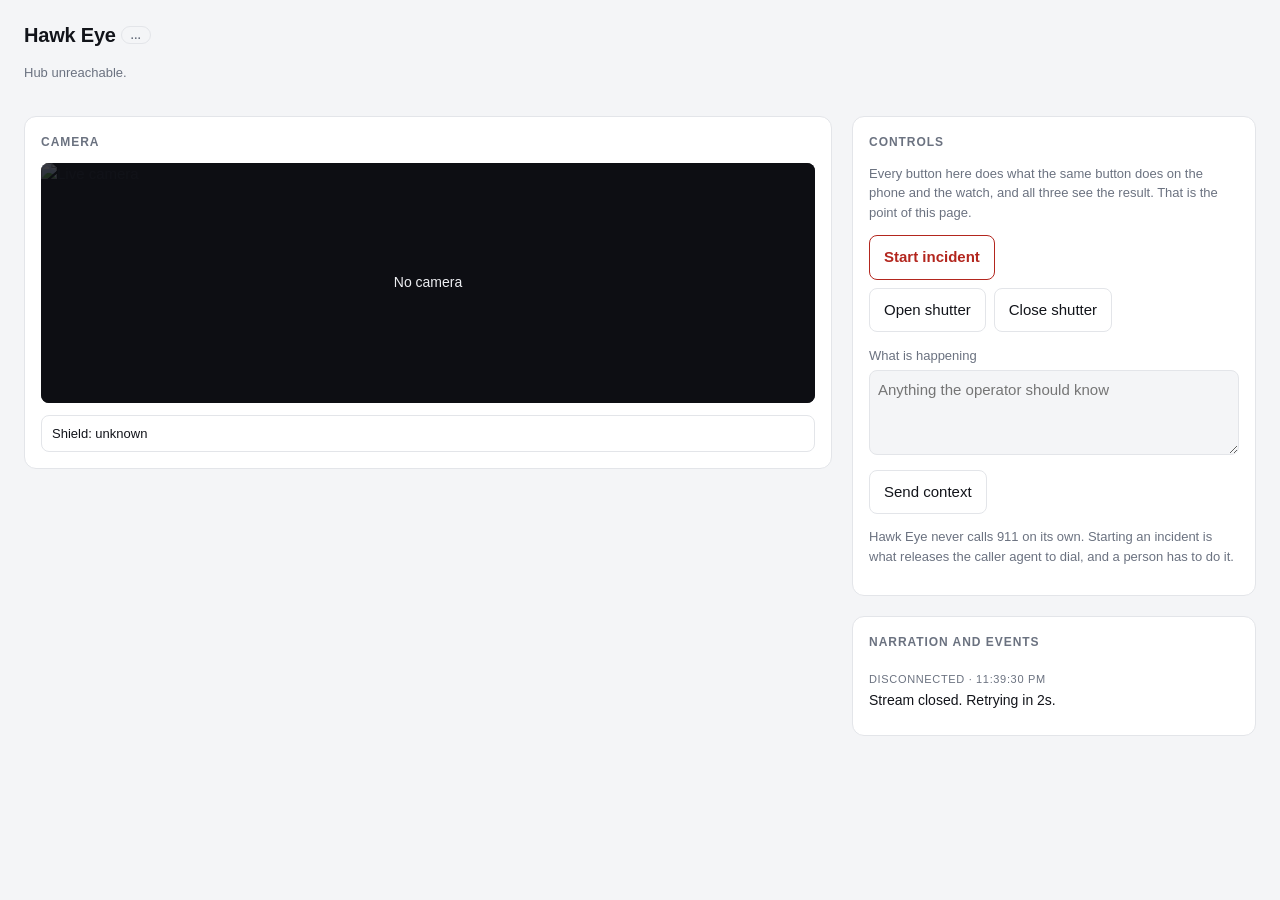
==== app/web/live/index.html @ d4b04316 "Speak the shutter's real protocol, and bind the grant to its own nonce The first cut posted a hand-b" ====
<!doctype html>
<html lang="en">
  <head>
    <meta charset="utf-8" />
    <meta name="viewport" content="width=device-width, initial-scale=1" />
    <title>Hawk Eye live</title>
    <link rel="stylesheet" href="live.css" />
  </head>
  <body>
    <header>
      <h1>Hawk Eye <span class="badge" id="mode">…</span></h1>
      <p id="hub" class="muted">Connecting…</p>
    </header>

    <main>
      <section class="feed">
        <h2>Camera</h2>
        <div class="frame">
          <!-- src is set by live.js rather than here, so the page can render
               its own unreachable state instead of a browser broken-image icon. -->
          <img id="camera" alt="Live camera" hidden />
          <div id="cameraOverlay" class="overlay">No camera</div>
        </div>
        <p id="cameraStatus" class="muted mono"></p>
        <p id="shield" class="shield">Shield: unknown</p>
      </section>

      <section class="controls">
        <h2>Controls</h2>
        <p class="muted">
          Every button here does what the same button does on the phone and the
          watch, and all three see the result. That is the point of this page.
        </p>
        <div class="row">
          <button id="startIncident" type="button" class="danger">Start incident</button>
        </div>
        <div class="row">
          <button id="openShutter" type="button">Open shutter</button>
          <button id="closeShutter" type="button">Close shutter</button>
        </div>
        <form id="contextForm">
          <label for="contextText">What is happening</label>
          <textarea
            id="contextText"
            rows="3"
            placeholder="Anything the operator should know"
          ></textarea>
          <button type="submit">Send context</button>
        </form>
        <p class="muted">
          Hawk Eye never calls 911 on its own. Starting an incident is what
          releases the caller agent to dial, and a person has to do it.
        </p>
      </section>

      <section class="stream">
        <h2>Narration and events</h2>
        <ul id="events"></ul>
      </section>
    </main>

    <script src="live.js"></script>
  </body>
</html>
---- app/web/live/live.css ----
/* Deliberately plain. This page is a control surface and a proof that the
   backend is shared; the phone is the designed one. */
:root {
  --ink: #12141a;
  --muted: #6b7280;
  --surface: #ffffff;
  --ground: #f4f5f7;
  --hairline: #e3e5e9;
  --danger: #b3261e;
  --ok: #1b7f4b;
}
@media (prefers-color-scheme: dark) {
  :root {
    --ink: #edeef2;
    --muted: #9aa1ad;
    --surface: #1a1d24;
    --ground: #101218;
    --hairline: #2a2e38;
    --danger: #f2b8b5;
    --ok: #6bd3a0;
  }
}
* { box-sizing: border-box; }
body {
  margin: 0;
  background: var(--ground);
  color: var(--ink);
  font: 15px/1.5 -apple-system, BlinkMacSystemFont, "Segoe UI", Roboto, sans-serif;
}
header { padding: 20px 24px 0; }
h1 { margin: 0 0 4px; font-size: 20px; letter-spacing: -0.01em; }
h2 {
  font-size: 12px; text-transform: uppercase; letter-spacing: 0.08em;
  color: var(--muted); margin: 0 0 12px;
}
.badge {
  font-size: 11px; text-transform: uppercase; letter-spacing: 0.06em;
  border: 1px solid var(--hairline); border-radius: 999px;
  padding: 2px 8px; color: var(--muted); vertical-align: 3px;
}
.muted { color: var(--muted); font-size: 13px; }
.mono { font-family: ui-monospace, SFMono-Regular, Menlo, monospace; font-size: 12px; }
main {
  display: grid;
  grid-template-columns: minmax(0, 2fr) minmax(300px, 1fr);
  gap: 20px;
  padding: 20px 24px 40px;
  align-items: start;
}
@media (max-width: 820px) { main { grid-template-columns: 1fr; } }
section {
  background: var(--surface);
  border: 1px solid var(--hairline);
  border-radius: 12px;
  padding: 16px;
}
.feed { grid-row: span 2; }
.frame {
  position: relative; border-radius: 8px; overflow: hidden;
  background: #000; min-height: 240px;
}
.frame img { width: 100%; display: block; }
/* A stale frame is dimmed and captioned rather than hidden. It is still a true
   statement about the last thing the camera saw; it is just not the room now. */
.frame img.stale { filter: grayscale(1) brightness(0.45); }
.overlay {
  position: absolute; inset: 0;
  display: grid; place-items: center;
  background: rgba(16, 18, 24, 0.82);
  color: #edeef2; font-size: 14px; text-align: center; padding: 24px;
}
.overlay[hidden] { display: none; }
.shield {
  margin: 12px 0 0; font-size: 13px; padding: 8px 10px;
  border: 1px solid var(--hairline); border-radius: 8px;
}
.shield.refused { border-color: var(--danger); color: var(--danger); font-weight: 600; }
.shield.open { border-color: var(--ok); color: var(--ok); }
.row { display: flex; gap: 8px; flex-wrap: wrap; margin-bottom: 8px; }
button {
  font: inherit; padding: 10px 14px; border-radius: 8px;
  border: 1px solid var(--hairline); background: var(--surface); color: var(--ink);
  cursor: pointer;
}
button:hover { border-color: var(--muted); }
button.danger { border-color: var(--danger); color: var(--danger); font-weight: 600; }
textarea {
  width: 100%; font: inherit; padding: 8px; border-radius: 8px;
  border: 1px solid var(--hairline); background: var(--ground); color: var(--ink);
  resize: vertical;
}
label { display: block; font-size: 13px; color: var(--muted); margin: 14px 0 4px; }
form button { margin-top: 8px; }
#events { list-style: none; margin: 0; padding: 0; max-height: 58vh; overflow-y: auto; }
#events li { padding: 8px 0; border-bottom: 1px solid var(--hairline); font-size: 14px; }
#events li:last-child { border-bottom: 0; }
#events .kind {
  color: var(--muted); font-size: 11px; text-transform: uppercase;
  letter-spacing: 0.06em; margin-bottom: 2px;
}
#events li.refusal { color: var(--danger); font-weight: 600; }
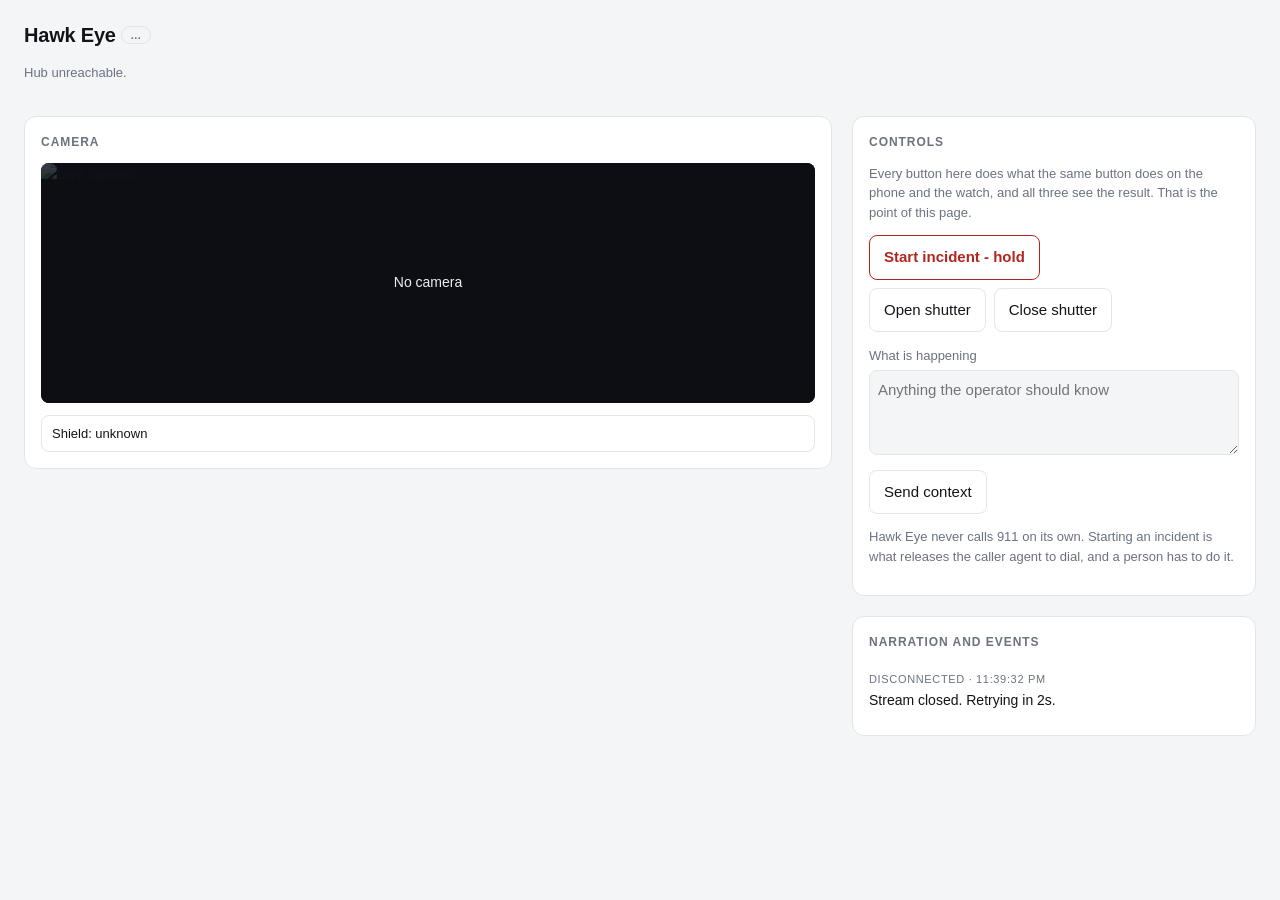
==== commit 689fae81: "Act on the review, and fix the drift its tests uncovered Fourteen findings, and four of them mattere" ====
--- a/app/web/live/index.html
+++ b/app/web/live/index.html
@@ -32,7 +32,9 @@
           watch, and all three see the result. That is the point of this page.
         </p>
         <div class="row">
-          <button id="startIncident" type="button" class="danger">Start incident</button>
+          <button id="startIncident" type="button" class="danger">
+            Start incident - hold
+          </button>
         </div>
         <div class="row">
           <button id="openShutter" type="button">Open shutter</button>
--- a/app/web/live/live.css
+++ b/app/web/live/live.css
@@ -83,7 +83,27 @@
   cursor: pointer;
 }
 button:hover { border-color: var(--muted); }
-button.danger { border-color: var(--danger); color: var(--danger); font-weight: 600; }
+button.danger {
+  border-color: var(--danger);
+  color: var(--danger);
+  font-weight: 600;
+  /* The hold fill. Progress is legible and release-to-cancel is discoverable
+     without instructions, which is the whole reason this is a hold and not a
+     confirm dialog. */
+  position: relative;
+  overflow: hidden;
+  --hold: 0%;
+}
+button.danger::after {
+  content: "";
+  position: absolute;
+  inset: 0 auto 0 0;
+  width: var(--hold);
+  background: var(--danger);
+  opacity: 0.18;
+  pointer-events: none;
+}
+button.danger.holding { border-width: 2px; }
 textarea {
   width: 100%; font: inherit; padding: 8px; border-radius: 8px;
   border: 1px solid var(--hairline); background: var(--ground); color: var(--ink);
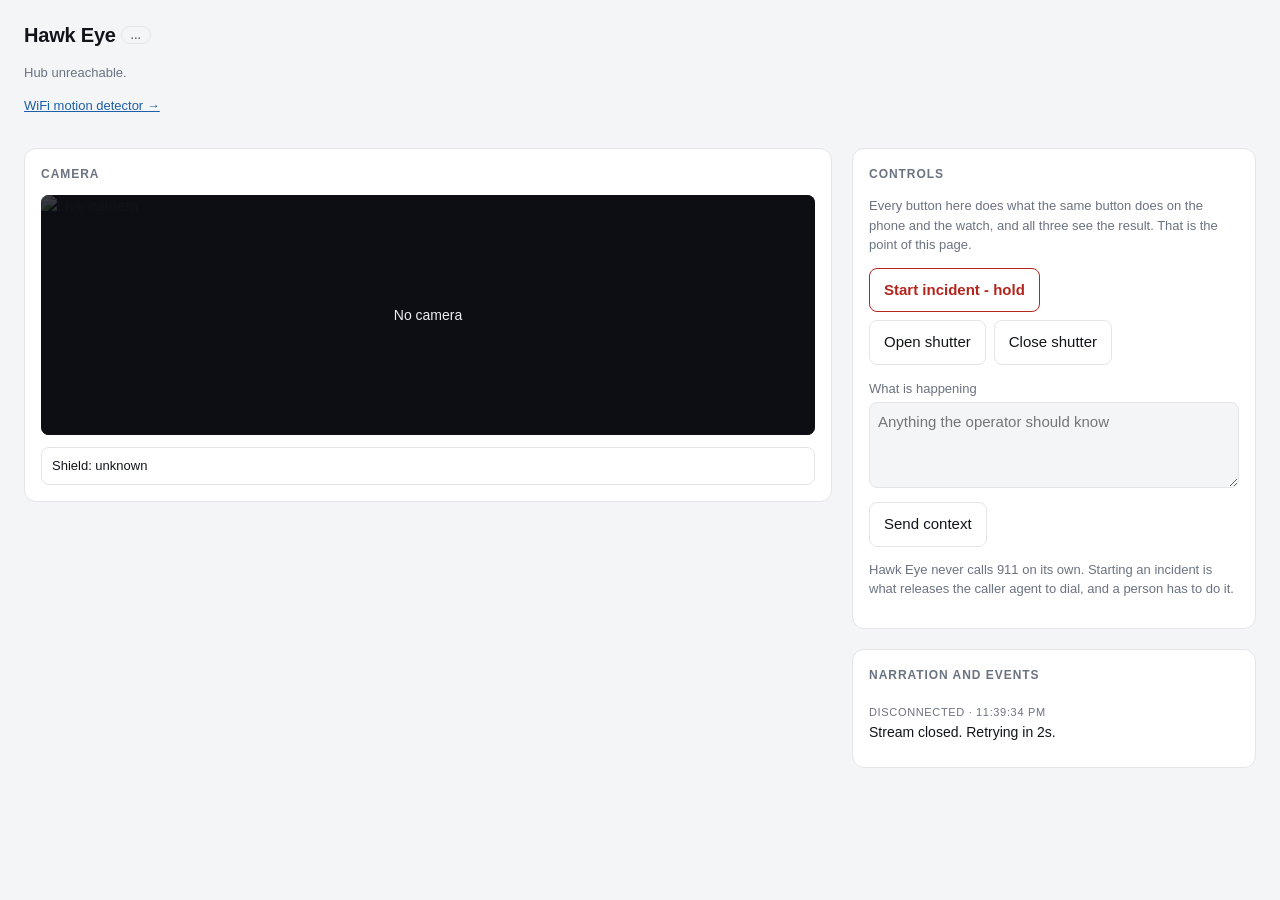
==== commit dde59e56: "Give master the surface the hub has been posting to `HAWKEYE_MODE=live` had nowhere to point. The hu" ====
--- a/app/web/live/index.html
+++ b/app/web/live/index.html
@@ -10,6 +10,12 @@
     <header>
       <h1>Hawk Eye <span class="badge" id="mode">…</span></h1>
       <p id="hub" class="muted">Connecting…</p>
+      <p class="muted">
+        <!-- The RSSI motion detector runs as its own process on its own port.
+             /motion is the hub's stable address for it, so this link does not
+             have to know which port that is. -->
+        <a href="/motion" target="_blank" rel="noopener">WiFi motion detector &rarr;</a>
+      </p>
     </header>
 
     <main>
--- a/app/web/live/live.css
+++ b/app/web/live/live.css
@@ -8,6 +8,7 @@
   --hairline: #e3e5e9;
   --danger: #b3261e;
   --ok: #1b7f4b;
+  --link: #1d5fa8;
 }
 @media (prefers-color-scheme: dark) {
   :root {
@@ -18,6 +19,7 @@
     --hairline: #2a2e38;
     --danger: #f2b8b5;
     --ok: #6bd3a0;
+    --link: #6fb6ff;
   }
 }
 * { box-sizing: border-box; }
@@ -39,6 +41,7 @@
   padding: 2px 8px; color: var(--muted); vertical-align: 3px;
 }
 .muted { color: var(--muted); font-size: 13px; }
+.muted a { color: var(--link); }
 .mono { font-family: ui-monospace, SFMono-Regular, Menlo, monospace; font-size: 12px; }
 main {
   display: grid;
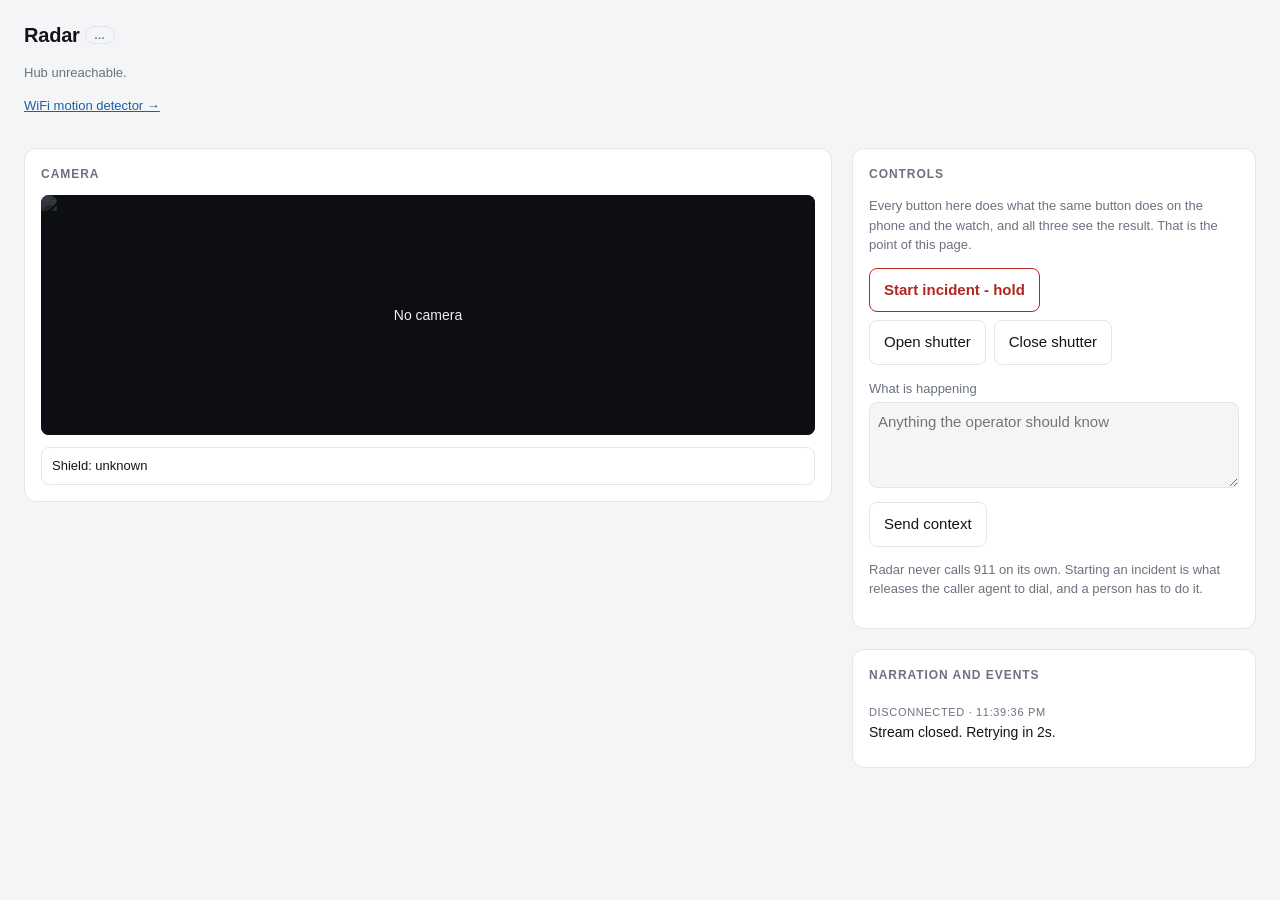
==== commit cbae9c39: "Finish the rename from Hawk Eye to Radar in docs and user-facing text The iOS app's product name mov" ====
--- a/app/web/live/index.html
+++ b/app/web/live/index.html
@@ -3,12 +3,12 @@
   <head>
     <meta charset="utf-8" />
     <meta name="viewport" content="width=device-width, initial-scale=1" />
-    <title>Hawk Eye live</title>
+    <title>Radar live</title>
     <link rel="stylesheet" href="live.css" />
   </head>
   <body>
     <header>
-      <h1>Hawk Eye <span class="badge" id="mode">…</span></h1>
+      <h1>Radar <span class="badge" id="mode">…</span></h1>
       <p id="hub" class="muted">Connecting…</p>
       <p class="muted">
         <!-- The RSSI motion detector runs as its own process on its own port.
@@ -56,7 +56,7 @@
           <button type="submit">Send context</button>
         </form>
         <p class="muted">
-          Hawk Eye never calls 911 on its own. Starting an incident is what
+          Radar never calls 911 on its own. Starting an incident is what
           releases the caller agent to dial, and a person has to do it.
         </p>
       </section>
